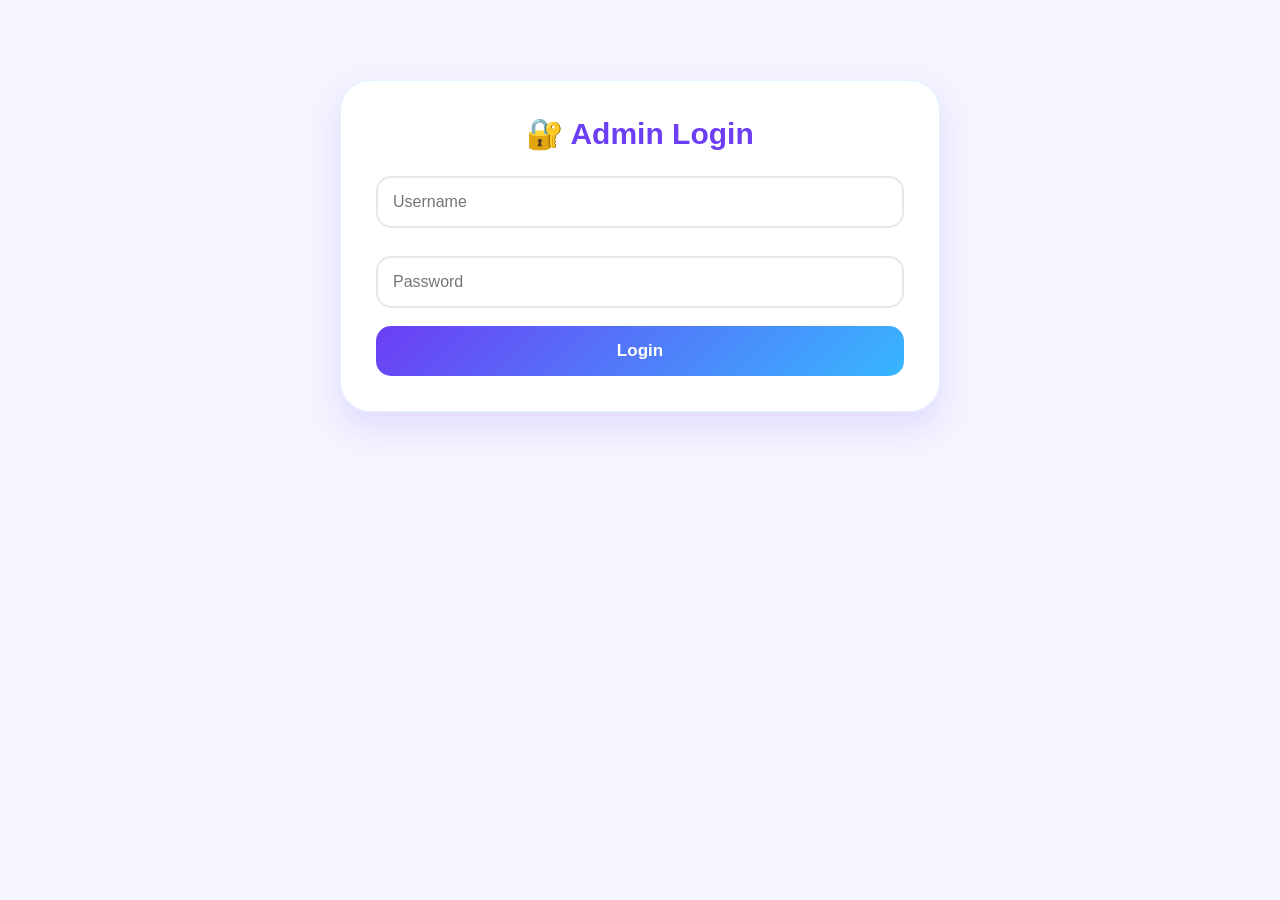
==== admin-login.html @ ff19b146 "Create admin-login.html" ====
<!DOCTYPE html>
<html lang="en">
<head>
<meta charset="UTF-8">
<meta name="viewport" content="width=device-width, initial-scale=1.0">
<title>Admin Login</title>
<link rel="stylesheet" href="style.css">
</head>

<body>

<div class="main-content">

    <div class="card profile-box">

        <h2 class="profile-title">🔐 Admin Login</h2>

        <input type="text" id="adminUser" placeholder="Username">

        <input type="password" id="adminPass" placeholder="Password">

        <button onclick="adminLogin()">Login</button>

    </div>

</div>

<script src="script.js"></script>

</body>
</html>
---- style.css ----
/* ==========================
   PIX PAY Theme
========================== */

:root{
    --primary:#6C3EF4;
    --secondary:#37B7FF;
    --white:#ffffff;
    --bg:#F6F8FF;
    --text:#2B2B2B;
    --shadow:0 10px 25px rgba(108,62,244,.15);
}

*{
    margin:0;
    padding:0;
    box-sizing:border-box;
    font-family:Arial, Helvetica, sans-serif;
}

body{
    margin:0;
    padding:0;
    font-family:Arial, sans-serif;
    background:
    radial-gradient(circle at top right,#37B7FF22,transparent 30%),
    radial-gradient(circle at bottom left,#6C3EF422,transparent 35%),
    #F8F9FF;
    color:#222;
}
/* ==========================
   Premium Header
========================== */

header{
    background:linear-gradient(135deg,#6C3EF4,#37B7FF);
    padding:18px 25px;
    border-radius:0 0 25px 25px;
    box-shadow:0 10px 30px rgba(108,62,244,.18);
    position:sticky;
    top:0;
    z-index:1000;
}

header h1{
    color:#fff;
    text-align:center;
    font-size:30px;
    font-weight:800;
    letter-spacing:2px;
    margin-bottom:15px;
    text-shadow:0 2px 8px rgba(0,0,0,.2);
}

nav{
    display:flex;
    justify-content:center;
    flex-wrap:wrap;
    gap:10px;
}

nav a{
    text-decoration:none;
    color:#fff;
    background:rgba(255,255,255,.18);
    backdrop-filter:blur(8px);
    padding:10px 18px;
    border-radius:30px;
    font-size:15px;
    font-weight:600;
    transition:.3s;
}

nav a:hover{
    background:#fff;
    color:#6C3EF4;
    transform:translateY(-3px);
}

header h1{
    text-align:center;
    font-size:30px;
    font-weight:bold;
    letter-spacing:1px;
}

/* ==========================
   Navigation
========================== */

nav{
    display:flex;
    justify-content:center;
    flex-wrap:wrap;
    gap:12px;
    margin-top:15px;
}

nav a{
    text-decoration:none;
    color:#fff;
    background:rgba(255,255,255,.15);
    padding:10px 18px;
    border-radius:30px;
    font-weight:bold;
    transition:.3s;
}

nav a:hover{
    background:#fff;
    color:#6C3EF4;
    transform:translateY(-2px);
}
/* ==========================
   Main Content
========================== */

.main-content{
    max-width:1100px;
    margin:30px auto;
    padding:20px;
}

/* ==========================
   Card
========================== */

.card{
    background:#fff;
    border-radius:20px;
    padding:25px;
    margin-bottom:25px;
    box-shadow:0 10px 25px rgba(108,62,244,.12);
    border:1px solid rgba(55,183,255,.15);
    transition:.3s;
}

.card:hover{
    transform:translateY(-5px);
    box-shadow:0 15px 35px rgba(108,62,244,.18);
}

.card h2,
.card h3{
    color:#6C3EF4;
    margin-bottom:15px;
}

/* ==========================
   Input & Select
========================== */

input,
select{
    width:100%;
    padding:14px;
    border:2px solid #ddd;
    border-radius:12px;
    font-size:16px;
    margin-bottom:15px;
    outline:none;
    transition:.3s;
}

input:focus,
select:focus{
    border-color:#6C3EF4;
    box-shadow:0 0 10px rgba(108,62,244,.2);
}

/* ==========================
   Button
========================== */

button{
    width:100%;
    padding:14px;
    background:#6C3EF4;
    color:#fff;
    border:none;
    border-radius:12px;
    font-size:16px;
    font-weight:bold;
    cursor:pointer;
    transition:.3s;
}

button:hover{
    background:#37B7FF;
    transform:translateY(-2px);
}
/* ==========================
   Dashboard
========================== */

/* ==========================
   Premium Balance Card
========================== */

.balance-card{
    background:linear-gradient(135deg,#6C3EF4,#7A52FF,#37B7FF);
    border-radius:28px;
    padding:30px;
    color:#fff;
    position:relative;
    overflow:hidden;
    box-shadow:0 20px 40px rgba(108,62,244,.25);
    margin-bottom:25px;
}

.balance-card::before{
    content:"";
    position:absolute;
    width:220px;
    height:220px;
    background:rgba(255,255,255,.12);
    border-radius:50%;
    top:-80px;
    right:-70px;
}

.balance-card::after{
    content:"";
    position:absolute;
    width:140px;
    height:140px;
    background:rgba(255,255,255,.08);
    border-radius:50%;
    bottom:-50px;
    left:-40px;
}

.balance-card h3{
    color:#fff;
    font-size:18px;
    margin-bottom:10px;
    position:relative;
    z-index:2;
}

.balance-card h1{
    color:#fff;
    font-size:42px;
    font-weight:800;
    margin:10px 0;
    position:relative;
    z-index:2;
}



/* Dashboard Grid */

.dashboard-grid{
    display:grid;
    grid-template-columns:repeat(auto-fit,minmax(220px,1fr));
    gap:20px;
}

.dashboard-item{
    background:#fff;
    border-radius:18px;
    padding:20px;
    text-align:center;
    box-shadow:0 8px 20px rgba(108,62,244,.12);
    border-top:5px solid #6C3EF4;
    transition:.3s;
}

.dashboard-item:hover{
    transform:translateY(-5px);
    border-top:5px solid #37B7FF;
}

.dashboard-item h2{
    color:#6C3EF4;
    margin-bottom:10px;
}

.dashboard-item p{
    color:#666;
    font-size:15px;
}

.dashboard-item span{
    display:block;
    margin-top:10px;
    font-size:22px;
    font-weight:bold;
    color:#37B7FF;
}
/* ===== PIX PAY ===== */

*{
    margin:0;
    padding:0;
    box-sizing:border-box;
    font-family:Arial,sans-serif;
}

body{
    background:#f5f5ff;
    color:#222;
}

/* Header */

header{
    background:#fff;
    padding:18px 40px;
    display:flex;
    justify-content:space-between;
    align-items:center;
    box-shadow:0 2px 10px rgba(0,0,0,.08);
}

header h1{
    color:#6C3EF4;
    font-size:30px;
}

nav a{
    color:#444;
    text-decoration:none;
    margin-left:20px;
    font-weight:bold;
}

nav a:hover{
    color:#6C3EF4;
}

/* Hero */

.hero{
    text-align:center;
    padding:100px 20px;
}

.hero h1{
    font-size:60px;
    color:#6C3EF4;
    margin-bottom:20px;
}

.hero p{
    color:#666;
    font-size:20px;
}

/* Buttons */

button{
    background:#6C3EF4;
    color:#fff;
    border:none;
    border-radius:10px;
    padding:14px 30px;
    cursor:pointer;
    transition:.3s;
}

button:hover{
    background:#5830D8;
}

/* Cards */

.card,
.plan-card,
.login-box{
    background:#fff;
    border-radius:18px;
    padding:25px;
    box-shadow:0 5px 20px rgba(0,0,0,.08);
}

/* Login */

.login-box{
    width:380px;
    max-width:90%;
    margin:80px auto;
}

.login-box h2{
    color:#6C3EF4;
    text-align:center;
    margin-bottom:20px;
}

input{
    width:100%;
    padding:14px;
    margin:10px 0;
    border:1px solid #ddd;
    border-radius:10px;
    font-size:16px;
}

input:focus{
    outline:none;
    border-color:#6C3EF4;
}

/* Footer */

footer{
    margin-top:60px;
    text-align:center;
    padding:20px;
    background:#fff;
    color:#666;
  }
.card{
    background:#fff;
    border-radius:18px;
    padding:25px;
    box-shadow:0 10px 25px rgba(0,0,0,.12);
    margin-bottom:20px;
}

label{
    display:block;
    margin-bottom:8px;
    font-weight:bold;
    color:#555;
}

select,
input{
    width:100%;
    padding:14px;
    border:2px solid #ddd;
    border-radius:12px;
    font-size:16px;
    margin-bottom:18px;
    outline:none;
}

select:focus,
input:focus{
    border-color:#6C3EF4;
}

#walletAddress{
    background:#f3f3f3;
    padding:15px;
    border-radius:10px;
    border:1px dashed #6C3EF4;
    font-size:15px;
    text-align:center;
    word-break:break-all;
    margin:15px 0;
}

button{
    width:100%;
    padding:14px;
    background:#6C3EF4;
    color:white;
    border:none;
    border-radius:12px;
    font-size:16px;
    font-weight:bold;
    cursor:pointer;
    transition:.3s;
}

button:hover{
    background:#5529d4;
}

.deposit-title{
    text-align:center;
    color:#6C3EF4;
    margin-bottom:20px;
}

.deposit-box{
    background:#faf8ff;
    border:2px solid #6C3EF4;
    border-radius:15px;
    padding:20px;
}
.dashboard{
    display:grid;
    grid-template-columns:repeat(auto-fit,minmax(250px,1fr));
    gap:20px;
    margin-top:20px;
}

.plan-card{
    background:#fff;
    border-radius:18px;
    padding:20px;
    box-shadow:0 10px 25px rgba(0,0,0,.1);
    border:2px solid #f0f0f0;
    transition:.3s;
    text-align:center;
}

.plan-card:hover{
    transform:translateY(-5px);
    border-color:#6C3EF4;
}

.plan-card h3{
    color:#6C3EF4;
    margin-bottom:10px;
}

.plan-card p{
    color:#666;
    margin:8px 0;
}

.plan-card button{
    margin-top:15px;
    }
.balance-card{
    background:linear-gradient(135deg,#6C3EF4,#8B5CF6);
    color:white;
    text-align:center;
    border-radius:20px;
    padding:30px;
    box-shadow:0 10px 25px rgba(108,62,244,.3);
}

.balance-card h2{
    margin-bottom:10px;
}

.balance-card p{
    font-size:16px;
    opacity:.9;
}

.balance-card h1{
    font-size:40px;
    margin-top:10px;
    }
.bottom-nav{
    position:fixed;
    bottom:0;
    left:0;
    width:100%;
    background:#fff;
    display:flex;
    justify-content:space-around;
    align-items:center;
    padding:12px 0;
    box-shadow:0 -3px 15px rgba(0,0,0,.12);
    z-index:1000;
}

.bottom-nav a{
    text-decoration:none;
    color:#666;
    font-size:14px;
    text-align:center;
    font-weight:600;
}

.bottom-nav a:hover{
    color:#6C3EF4;
}

body{
    padding-bottom:80px;
}
/* ==========================
   Footer
========================== */

footer{
    text-align:center;
    padding:20px;
    color:#777;
    font-size:14px;
    margin-top:30px;
}

/* ==========================
   QR Code
========================== */

#walletQR{
    display:block;
    margin:20px auto;
    width:220px;
    border-radius:15px;
    background:#fff;
    padding:10px;
    box-shadow:0 8px 20px rgba(108,62,244,.15);
}

/* ==========================
   Wallet Address
========================== */

#walletAddress{
    background:#F3F5FF;
    border:2px dashed #6C3EF4;
    border-radius:12px;
    padding:15px;
    text-align:center;
    word-break:break-all;
    font-weight:bold;
    color:#333;
    margin:15px 0;
}

/* ==========================
   Animation
========================== */

.card,
.balance-card,
.dashboard-item{
    animation:fadeUp .5s ease;
}

@keyframes fadeUp{
    from{
        opacity:0;
        transform:translateY(20px);
    }
    to{
        opacity:1;
        transform:translateY(0);
    }
}

/* ==========================
   Mobile Responsive
========================== */

@media(max-width:768px){

    header h1{
        font-size:24px;
    }

    nav{
        gap:8px;
    }

    nav a{
        font-size:14px;
        padding:8px 14px;
    }

    .balance-card h1{
        font-size:32px;
    }

    .card{
        padding:18px;
    }

    button{
        font-size:15px;
    }

    #walletQR{
        width:180px;
    }

   }
/* Quick Actions */

.quick-actions{
    display:grid;
    grid-template-columns:repeat(3,1fr);
    gap:15px;
    margin:25px 0;
}

.action-card{
    background:#fff;
    text-decoration:none;
    color:#6C3EF4;
    border-radius:20px;
    padding:25px 10px;
    text-align:center;
    font-size:28px;
    font-weight:bold;
    box-shadow:0 8px 20px rgba(108,62,244,.12);
    transition:.3s;
}

.action-card span{
    display:block;
    margin-top:10px;
    font-size:16px;
}

.action-card:hover{
    background:#6C3EF4;
    color:#fff;
    transform:translateY(-5px);
}
/* Investment Plans */

.plan-grid{
    display:grid;
    grid-template-columns:repeat(auto-fit,minmax(220px,1fr));
    gap:20px;
    margin-top:20px;
}

.plan-card{
    background:#fff;
    border-radius:25px;
    padding:25px;
    text-align:center;
    box-shadow:0 10px 25px rgba(108,62,244,.12);
    border-top:6px solid #6C3EF4;
    transition:.3s;
}

.plan-card:hover{
    transform:translateY(-8px);
    box-shadow:0 20px 40px rgba(108,62,244,.20);
}

.plan-card h3{
    color:#6C3EF4;
}

.plan-card h1{
    font-size:42px;
    margin:15px 0;
    color:#37B7FF;
}

.plan-card p{
    color:#666;
    margin-bottom:20px;
}

.vip{
    border-top:6px solid gold;
}

.vip h3{
    color:goldenrod;
}
/* ==========================
   Premium Investment Plans
========================== */

.plan-grid{
    display:grid;
    grid-template-columns:repeat(auto-fit,minmax(260px,1fr));
    gap:22px;
    margin-top:25px;
}

.plan-card{
    background:#fff;
    border-radius:25px;
    padding:25px;
    text-align:center;
    border:2px solid rgba(108,62,244,.12);
    box-shadow:0 12px 25px rgba(108,62,244,.12);
    transition:.35s;
    position:relative;
    overflow:hidden;
}

.plan-card::before{
    content:"";
    position:absolute;
    width:120px;
    height:120px;
    background:rgba(55,183,255,.08);
    border-radius:50%;
    top:-40px;
    right:-40px;
}

.plan-card h3{
    color:#6C3EF4;
    font-size:24px;
    margin-bottom:12px;
}

.plan-card p{
    color:#555;
    margin:8px 0;
    font-size:15px;
}

.plan-card button{
    margin-top:18px;
    width:100%;
    padding:14px;
    border:none;
    border-radius:12px;
    background:linear-gradient(135deg,#6C3EF4,#37B7FF);
    color:#fff;
    font-size:16px;
    font-weight:bold;
    cursor:pointer;
    transition:.3s;
}

.plan-card button:hover{
    transform:translateY(-3px);
    box-shadow:0 12px 25px rgba(108,62,244,.25);
}

.plan-card:hover{
    transform:translateY(-8px);
    border-color:#37B7FF;
}
/* VIP Plans */

.vip{
    background:linear-gradient(135deg,#6C3EF4,#37B7FF);
    color:#fff;
    border:none;
}

.vip h3{
    color:#FFD700;
}

.vip p{
    color:#fff;
}

.vip button{
    background:#FFD700;
    color:#6C3EF4;
    font-weight:bold;
}

.vip button:hover{
    background:#fff;
    color:#6C3EF4;
}
/* ==========================
   Deposit Premium
========================== */

.deposit-box{
    max-width:600px;
    margin:30px auto;
    background:#fff;
    border-radius:28px;
    padding:30px;
    box-shadow:0 15px 35px rgba(108,62,244,.15);
}

.deposit-title{
    text-align:center;
    color:#6C3EF4;
    font-size:30px;
    margin-bottom:25px;
}

.deposit-box label{
    display:block;
    margin-bottom:8px;
    color:#555;
    font-weight:bold;
}

.deposit-box select,
.deposit-box input{
    width:100%;
    padding:15px;
    border:2px solid #E8E8E8;
    border-radius:15px;
    margin-bottom:18px;
    font-size:16px;
    transition:.3s;
}

.deposit-box select:focus,
.deposit-box input:focus{
    border-color:#6C3EF4;
    box-shadow:0 0 10px rgba(108,62,244,.15);
}

#walletAddress{
    background:#F5F7FF;
    border:2px dashed #6C3EF4;
    padding:15px;
    border-radius:15px;
    text-align:center;
    font-weight:bold;
    color:#333;
    word-break:break-all;
}

#walletQR{
    display:block;
    margin:20px auto;
    width:220px;
    border-radius:20px;
    padding:10px;
    background:#fff;
    box-shadow:0 10px 20px rgba(108,62,244,.15);
}

.deposit-box button{
    width:100%;
    padding:15px;
    border:none;
    border-radius:15px;
    background:linear-gradient(135deg,#6C3EF4,#37B7FF);
    color:#fff;
    font-size:17px;
    font-weight:bold;
    cursor:pointer;
    transition:.3s;
}

.deposit-box button:hover{
    transform:translateY(-3px);
    box-shadow:0 10px 25px rgba(108,62,244,.25);
}
/* ==========================
   Withdraw Premium
========================== */

.withdraw-box{
    max-width:600px;
    margin:30px auto;
    background:#fff;
    border-radius:28px;
    padding:30px;
    box-shadow:0 15px 35px rgba(55,183,255,.15);
}

.withdraw-title{
    text-align:center;
    color:#37B7FF;
    font-size:30px;
    margin-bottom:25px;
}

.withdraw-box label{
    display:block;
    margin-bottom:8px;
    font-weight:bold;
    color:#555;
}

.withdraw-box input,
.withdraw-box select{
    width:100%;
    padding:15px;
    border:2px solid #E8E8E8;
    border-radius:15px;
    margin-bottom:18px;
    font-size:16px;
    transition:.3s;
}

.withdraw-box input:focus,
.withdraw-box select:focus{
    border-color:#37B7FF;
    box-shadow:0 0 10px rgba(55,183,255,.18);
}

.withdraw-box button{
    width:100%;
    padding:15px;
    border:none;
    border-radius:15px;
    background:linear-gradient(135deg,#37B7FF,#6C3EF4);
    color:#fff;
    font-size:17px;
    font-weight:bold;
    cursor:pointer;
    transition:.3s;
}

.withdraw-box button:hover{
    transform:translateY(-3px);
    box-shadow:0 10px 25px rgba(55,183,255,.25);
}
/* ==========================
   History Premium
========================== */

.history-box{
    max-width:900px;
    margin:30px auto;
    background:#fff;
    border-radius:28px;
    padding:30px;
    box-shadow:0 15px 35px rgba(108,62,244,.15);
}

.history-title{
    text-align:center;
    font-size:30px;
    color:#6C3EF4;
    margin-bottom:25px;
}

#historyList .card{
    border-left:6px solid #6C3EF4;
    margin-bottom:18px;
    transition:.3s;
}

#historyList .card:hover{
    transform:translateX(6px);
    border-left-color:#37B7FF;
}
/* ==========================
   Profile Premium
========================== */

.profile-box{
    max-width:600px;
    margin:30px auto;
    background:#fff;
    border-radius:30px;
    padding:35px;
    box-shadow:0 15px 35px rgba(108,62,244,.15);
}

.profile-title{
    text-align:center;
    color:#6C3EF4;
    font-size:30px;
    margin-bottom:20px;
}

.profile-avatar{
    width:120px;
    height:120px;
    margin:0 auto 25px;
    border-radius:50%;
    background:linear-gradient(135deg,#6C3EF4,#37B7FF);
    display:flex;
    align-items:center;
    justify-content:center;
    font-size:60px;
    color:#fff;
    box-shadow:0 10px 25px rgba(108,62,244,.25);
}

.profile-box input{
    width:100%;
    padding:15px;
    border:2px solid #E8E8E8;
    border-radius:15px;
    margin-bottom:18px;
    font-size:16px;
}

.profile-box input:focus{
    border-color:#6C3EF4;
    outline:none;
}

.profile-box button{
    width:100%;
    padding:15px;
    border:none;
    border-radius:15px;
    background:linear-gradient(135deg,#6C3EF4,#37B7FF);
    color:#fff;
    font-size:17px;
    font-weight:bold;
    cursor:pointer;
    transition:.3s;
}

.profile-box button:hover{
    transform:translateY(-3px);
    box-shadow:0 10px 25px rgba(108,62,244,.25);
}
/* ==========================
   Settings Premium
========================== */

.settings-box{
    max-width:600px;
    margin:30px auto;
    background:#fff;
    border-radius:30px;
    padding:35px;
    box-shadow:0 15px 35px rgba(108,62,244,.15);
}

.settings-title{
    text-align:center;
    color:#6C3EF4;
    font-size:30px;
    margin-bottom:30px;
}

.settings-box label{
    display:flex;
    align-items:center;
    gap:12px;
    padding:15px;
    background:#F8F7FF;
    border-radius:15px;
    margin-bottom:15px;
    font-size:17px;
    color:#555;
    cursor:pointer;
}

.settings-box input[type="checkbox"]{
    width:22px;
    height:22px;
    accent-color:#6C3EF4;
}

.settings-box button{
    width:100%;
    padding:15px;
    border:none;
    border-radius:15px;
    background:linear-gradient(135deg,#6C3EF4,#37B7FF);
    color:#fff;
    font-size:17px;
    font-weight:bold;
    cursor:pointer;
    transition:.3s;
}

.settings-box button:hover{
    transform:translateY(-3px);
    box-shadow:0 10px 25px rgba(108,62,244,.25);
}
/* Bottom Navigation */

.bottom-nav{
    position:fixed;
    left:0;
    right:0;
    bottom:0;
    background:#fff;
    display:flex;
    justify-content:space-around;
    align-items:center;
    padding:12px 0;
    box-shadow:0 -5px 20px rgba(0,0,0,.1);
    z-index:999;
}

.bottom-nav a{
    text-decoration:none;
    color:#6C3EF4;
    display:flex;
    flex-direction:column;
    align-items:center;
    font-size:22px;
    font-weight:bold;
}

.bottom-nav span{
    font-size:12px;
    margin-top:3px;
}

.main-content{
    padding-bottom:90px;
}
/* Premium Header */

header{
    background:linear-gradient(135deg,#6C3EF4,#37B7FF);
    color:#fff;
    padding:18px 30px;
    display:flex;
    justify-content:space-between;
    align-items:center;
    position:sticky;
    top:0;
    z-index:999;
    box-shadow:0 8px 20px rgba(108,62,244,.25);
}

header h1{
    font-size:28px;
    font-weight:bold;
    margin:0;
}

header nav{
    display:flex;
    gap:18px;
    flex-wrap:wrap;
}

header nav a{
    color:#fff;
    text-decoration:none;
    font-weight:bold;
    transition:.3s;
}

header nav a:hover{
    color:#FFD700;
}
/* ==========================
   Dashboard Banner
========================== */

.banner-card{
    background:linear-gradient(135deg,#6C3EF4,#37B7FF);
    color:#fff;
    border-radius:30px;
    padding:30px;
    margin-bottom:25px;
    position:relative;
    overflow:hidden;
    box-shadow:0 15px 35px rgba(108,62,244,.25);
}

.banner-card::before{
    content:"";
    position:absolute;
    width:180px;
    height:180px;
    background:rgba(255,255,255,.12);
    border-radius:50%;
    top:-70px;
    right:-60px;
}

.banner-card::after{
    content:"";
    position:absolute;
    width:120px;
    height:120px;
    background:rgba(255,255,255,.08);
    border-radius:50%;
    bottom:-40px;
    left:-30px;
}

.banner-card h2{
    margin:0;
    font-size:28px;
    position:relative;
    z-index:2;
}

.banner-card p{
    margin-top:10px;
    font-size:16px;
    opacity:.95;
    position:relative;
    z-index:2;
}
/* Statistics Cards */

.stats-grid{
    display:grid;
    grid-template-columns:repeat(3,1fr);
    gap:15px;
    margin:25px 0;
}

.stat-card{
    background:#fff;
    border-radius:20px;
    padding:20px;
    text-align:center;
    box-shadow:0 10px 20px rgba(108,62,244,.12);
    transition:.3s;
}

.stat-card:hover{
    transform:translateY(-5px);
}

.stat-card h3{
    color:#6C3EF4;
    font-size:15px;
    margin-bottom:10px;
}

.stat-card h2{
    color:#37B7FF;
    font-size:28px;
}
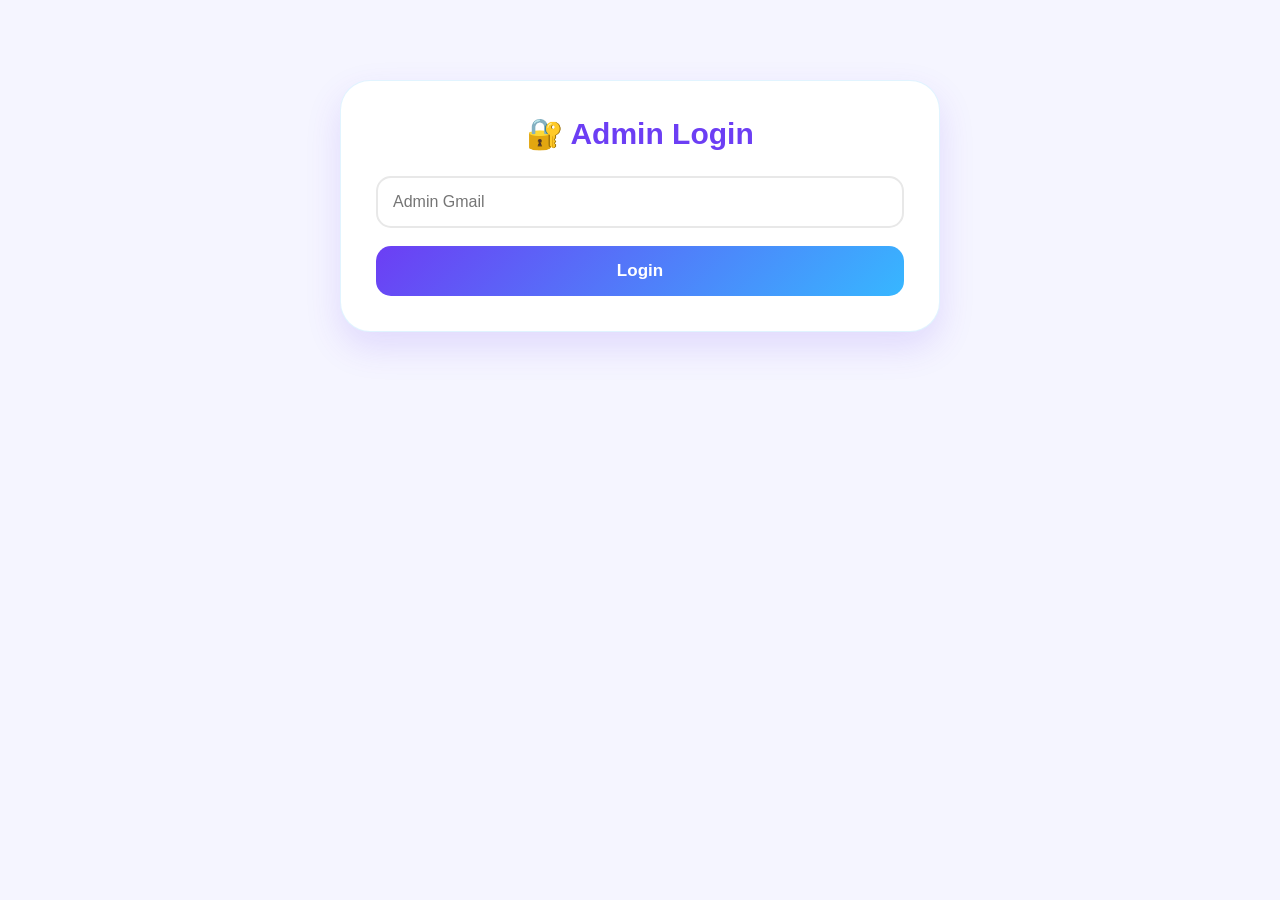
==== commit 0b1cba60: "Update admin-login.html" ====
--- a/admin-login.html
+++ b/admin-login.html
@@ -15,9 +15,7 @@
 
         <h2 class="profile-title">🔐 Admin Login</h2>
 
-        <input type="text" id="adminUser" placeholder="Username">
-
-        <input type="password" id="adminPass" placeholder="Password">
+        <input type="email" id="adminUser" placeholder="Admin Gmail">
 
         <button onclick="adminLogin()">Login</button>
 
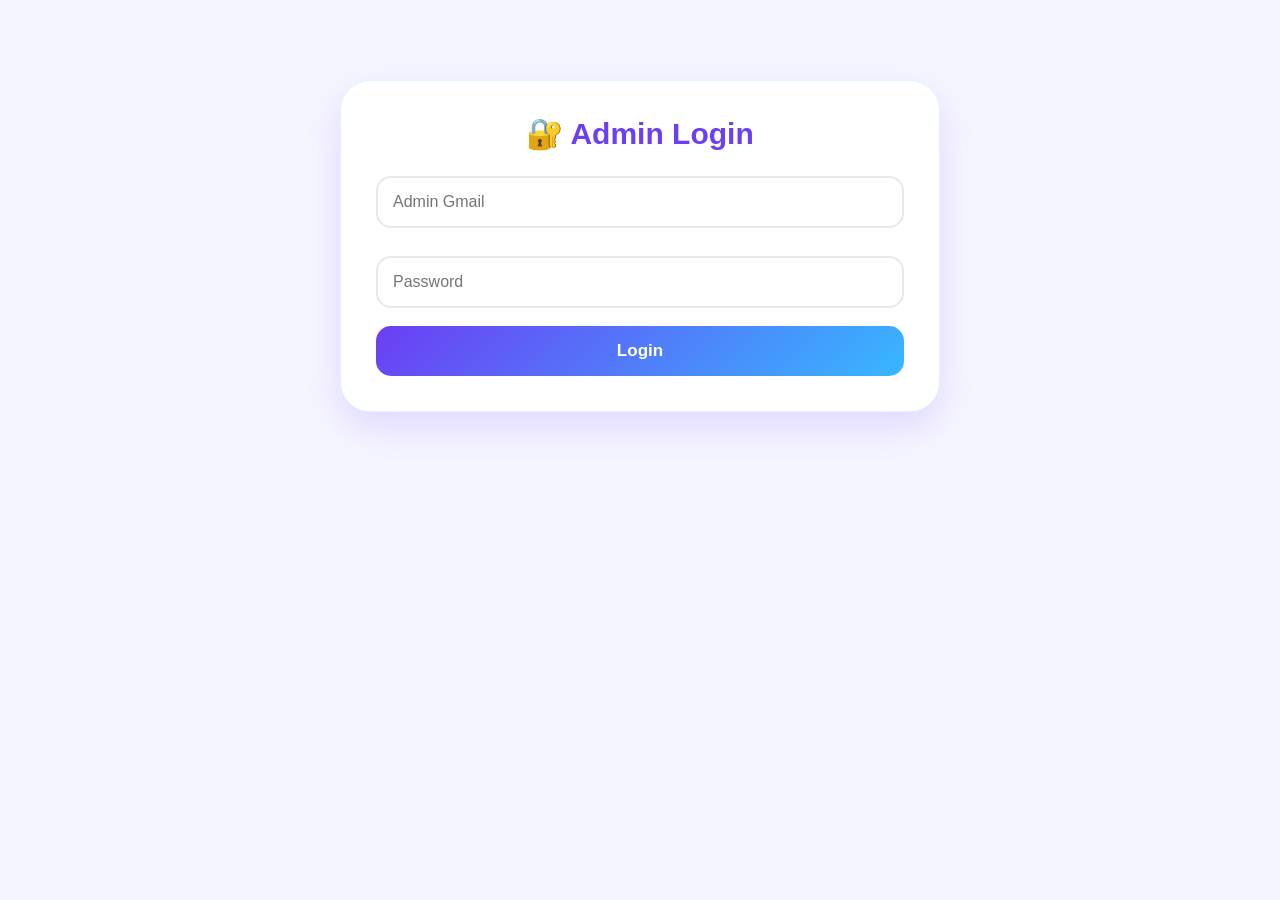
==== commit fb534254: "Update admin-login.html" ====
--- a/admin-login.html
+++ b/admin-login.html
@@ -17,7 +17,9 @@
 
         <input type="email" id="adminUser" placeholder="Admin Gmail">
 
-        <button onclick="adminLogin()">Login</button>
+        <input type="password" id="adminPass" placeholder="Password">
+
+        <button type="button" onclick="adminLogin()">Login</button>
 
     </div>
 
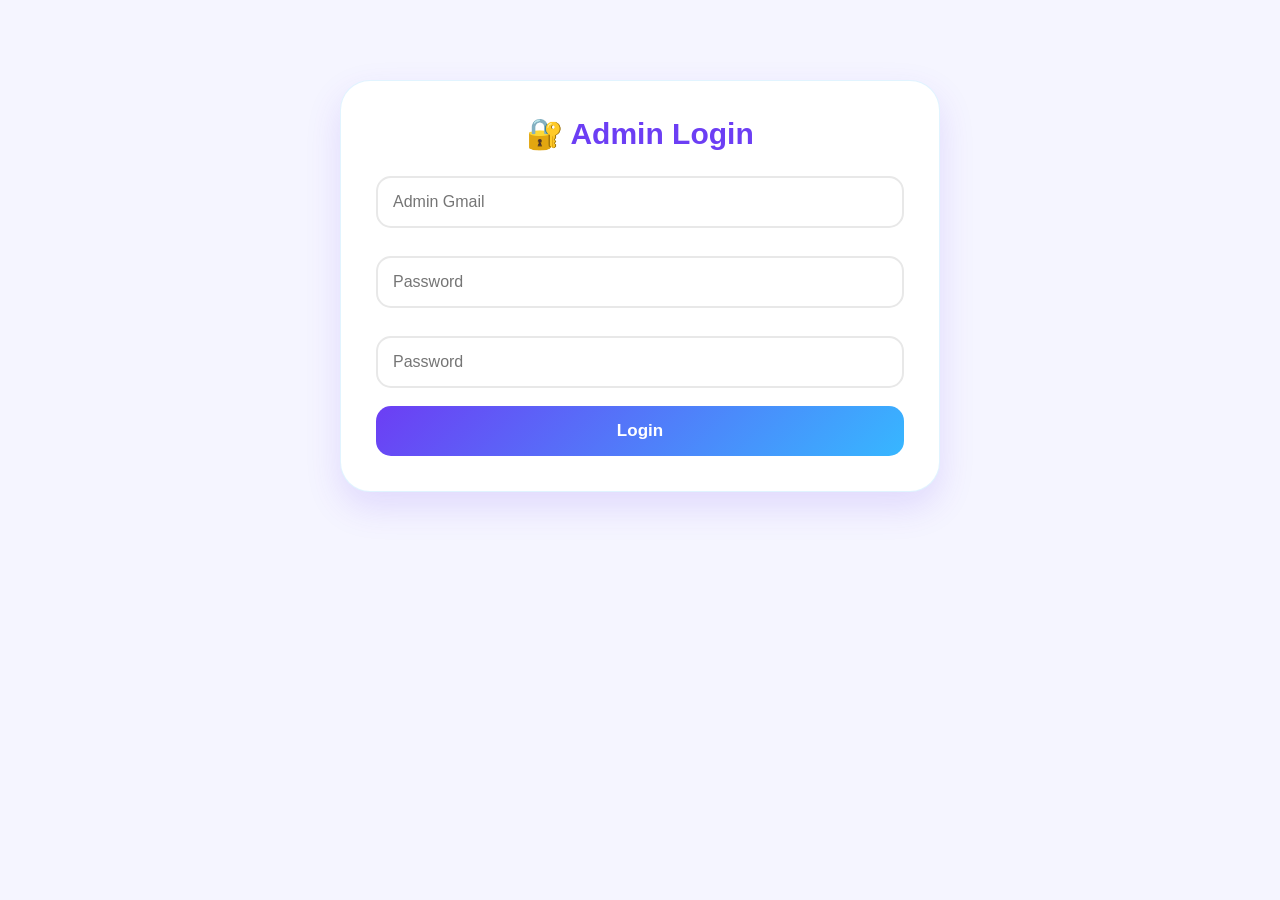
==== commit 59c6f4f4: "Update admin-login.html" ====
--- a/admin-login.html
+++ b/admin-login.html
@@ -16,7 +16,7 @@
         <h2 class="profile-title">🔐 Admin Login</h2>
 
         <input type="email" id="adminUser" placeholder="Admin Gmail">
-
+        <input type="password" id="adminPass" placeholder="Password">
         <input type="password" id="adminPass" placeholder="Password">
 
         <button type="button" onclick="adminLogin()">Login</button>
